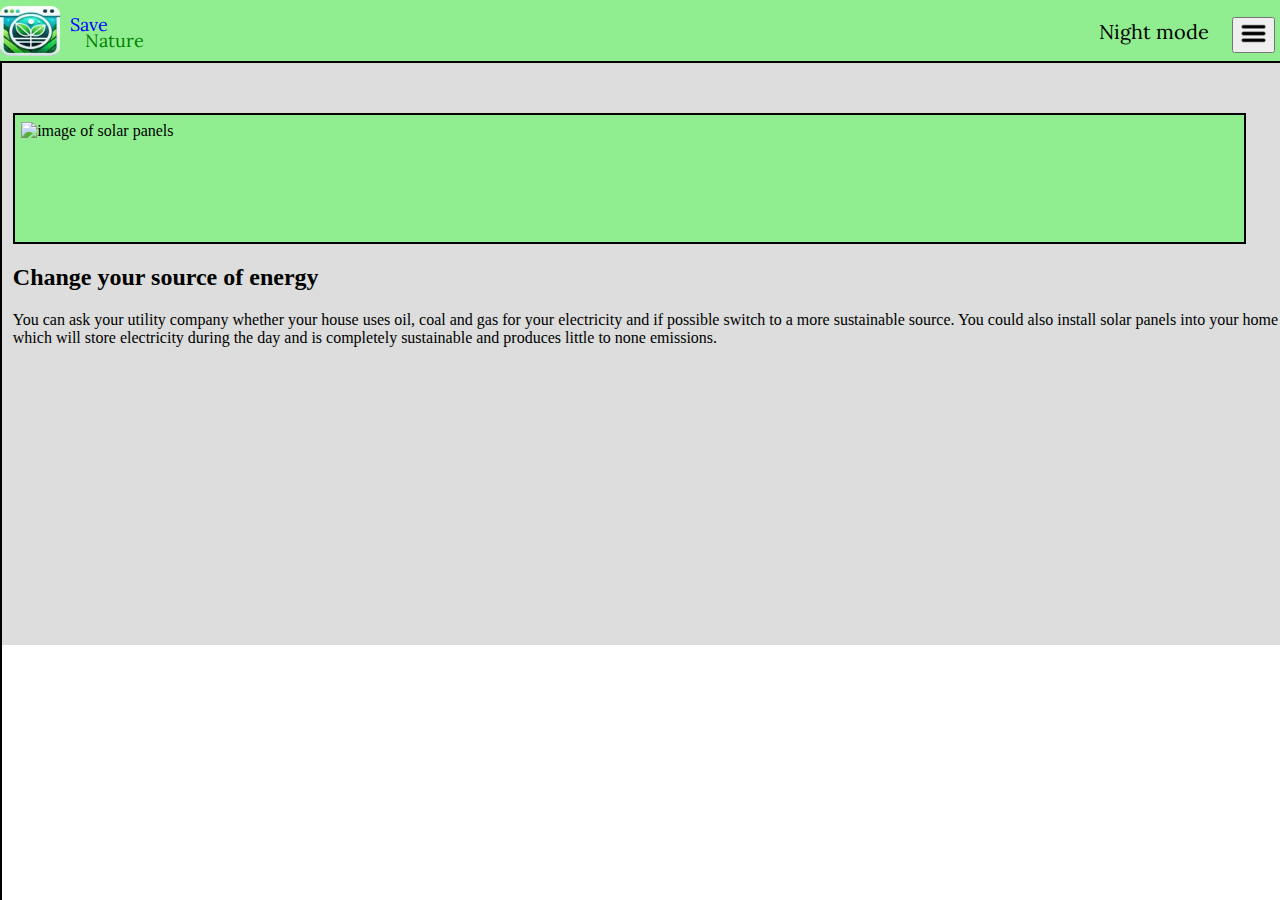
==== CA.html @ a7f6a6fd "Add files via upload" ====
<!DOCTYPE html>
<html lang="en">
<head>
  <link rel="preconnect" href="https://fonts.googleapis.com"> <!-- some fonts -->
  <link rel="preconnect" href="https://fonts.gstatic.com" crossorigin> <!-- some fonts -->
  <link href="https://fonts.googleapis.com/css2?family=Lora:ital,wght@0,400..700;1,400..700&display=swap" rel="stylesheet"> <!-- some fonts -->
  <link href="style.css" rel="stylesheet"><!-- conection of CSS -->
  <meta charset="UTF-8">
  <meta name="viewport" content="width=device-width, initial-scale=1.0"><!-- to make wep page responsive-->
  <title>Snature</title> <!-- Title-->
  <script src="script.js"></script><!-- connection of JS-->

</head>

<body>

  <div id="mainBar" class="mainBar"> 
    <img src="logo.webp" alt="logoPhoto" class="logo">
    <div class="save">Save</div>
    <div id="nature" class="nature">Nature</div>
    <button id="linesButton" onclick="openNav()"><img src="images/3LinesButton.png" class="lines"></button>
    <button id="nM" onclick="darkM()" class="nM">Night mode</button>
    

    
</div>


<div id="main" class="mainn"> <!-- adding main div in wich will be all content -->
  <div id="SED" class="SED"> 
      <div class="dImgS"><img src="images/solar2.jpg" alt="image  of solar panels" class="imgS"></div>
      <div class="DSLETXT"><h2 class="SEB">Climate Actions</h2>
      <span class="SLETXT">
          Climate change is becoming an increasingly dangerous issue as the days go on. The only way to fight this is to practice sustainabilty to prevent emissions. There are lots of ways to do this
        </span> 
      <br> <br> <br> <br>

      <p> Below are some practices you can do to help reduce your emissions.</p>




      </div>
         
      

      

  </div>

  <div id="CA1" class="CCA1">
    <h2>Change your source of energy</h2>
    <p>You can ask your utility company whether your house uses oil, coal and gas for your electricity and if possible switch to a more sustainable source.
     You could also install solar panels into your home which will store electricity during the day and is completely sustainable and produces little to none emissions.
    </p>
    <br> <br> <br> <br> <br>
    
  </div>

  
        <!-- This code was taken from W3schools-->
<div id="mySidenav" class="sidenav"><!-- adding side nav div -->
  <a href="javascript:void(0)" class="closebtn" onclick="closeNav()">&times;</a>
  <a href="indexx.html">Clean Energy</a>
  <a href="CA">Climate Actions</a>
  <a href="#">Egors 1</a>
  <a href="#">Egors 2</a>
  <a href="CU">Contact Us</a>
</div>
  <!-- W3school code ends here-->


</body>
</html>



<!-- references:
 
solar panel picture: https://pixabay.com/photos/solar-panels-solar-energy-8244680/-->
---- style.css ----
.mainBar{
  position: fixed; /* we making top nav bar fixed*/
    height: 72px; /* give him height size */
    border-bottom: 2px black solid; /* creating border */
    background-color: lightgreen; /* give him color of background*/
    width: 100%; /* give him width 100% */
    margin-bottom: 30px; /* giving him extra space on bottom outside the div */
    /*#019128*/
  
}
body{
  margin: 0; /* deleteing default margins*/
}
.mainBarN{
  position: fixed;/* we making top nav bar fixed*/
  height: 72px;/* give him height size */
  border-bottom: 2px black solid;/* creating border */
  background-color: #019128;/* give him color of background*/
  margin-bottom: 30px; /* giving him extra space on bottom outside the div */
}
.logo{
    width: 80px; /* giving him size width 80px*/
    height: 70px;/* giving him size height 70px*/

}
.save{
    font-family: "Lora", serif;/* giving him font style */
    font-size: x-large; /* adding font size */
    color: blue; /* adding font color*/
    margin-left: 120px; /* margin from left  */
    margin-top: -65px; /* margin from top */
}
.nature{
    font-family: "Lora", serif;/* giving him font style */
    font-size: x-large;/* adding font size */
    color: green;/* adding font color*/
    margin-left: 150px;/* margin from left  */
    margin-top: -12px;/* margin from top */
}
.natureN{
  font-family: "Lora", serif;/* giving him font style */
  font-size: x-large;/* adding font size */
  color: lightgreen;/* adding font color*/
  margin-left: 150px;/* margin from left  */
  margin-top: -12px;/* margin from top */
}
.lines{
    width: 40px;/* give him width size */
    height: 40px;/* give him height size */

}
#linesButton{
  display: block;/* make element displayed as block */
  margin-left: auto;/* moveing him to the right  */
  margin-right: 5px;/* moveing him back to left */
  margin-top: -3%;/* moveing him to the top */
}
/* The side navigation menu (from w3school) */
.sidenav {
    height: 90%; /* 100% Full-height */
    width: 0; /* 0 width - change this with JavaScript */
    position: fixed; /* Stay in place */
    z-index: 1; /* Stay on top */
    top: 0;
    left: 0;
    border-right: black solid 2px;
    margin-top: 73.5px;
    background-color: lightgreen; /* Black*/
    overflow-x: hidden; /* Disable horizontal scroll */
    padding-top: 60px; /* Place content 60px from the top */
    transition: 0.5s; /* 0.5 second transition effect to slide in the sidenav */
 }
 .sidenavN { /* all classes with N in the end added by me to create a Night Mode*/
  height: 90%; /* 100% Full-height */
  width: 0; /* 0 width - change this with JavaScript */
  position: fixed; /* Stay in place */
  z-index: 1; /* Stay on top */
  top: 0;
  left: 0;
  border-right: black solid 2px;
  margin-top: 73.5px;
  background-color: #019128; /* Black*/
  overflow-x: hidden; /* Disable horizontal scroll */
  padding-top: 60px; /* Place content 60px from the top */
  transition: 0.5s; /* 0.5 second transition effect to slide in the sidenav */
}
  
  /* The navigation menu links */
.sidenav a {
    padding: 8px 8px 8px 32px;
    text-decoration: none;
    font-size: 25px;
    color: black;
    display: block;
    transition: 0.3s;
  }
  
  /* When you mouse over the navigation links, change their color */
.sidenav a:hover {
    color: blue;
  }
  
  /* Position and style the close button (top right corner) */
.sidenav .closebtn {
    position: absolute;
    top: 0;
    right: 25px;
    font-size: 36px;
    margin-left: 50px;
  }
  /* end of w3school code */
.mainn {
    background-color: rgb(220, 221, 220); /* giving main div background color */
    transition: margin-left .5s; /* 5 second transition effect to slide in the sidenav */
    padding-left: 1%; /* inside extra space from the left */
    padding-top: 50px; /* inside extra space from the top */
    padding-bottom: 15%; /* inside extra space from the bottom */
  }
.nM{
    font-family: "Lora", serif;/* giving him font style */
    border: none; /* delete border */ 
    background-color: lightgreen; /* add background color */
    font-size: 25px; /* giving font size */
    color: black; /* add font color */
    display: block; /* displaying content as block  */
    margin-left: auto; /* moving to the right  */
    margin-right: 65px; /* moving back to the left */
    margin-top: -45px; /* moving to the top */
    transition: 0.3s; /* 0.3 second transition effect to slide in the sidenav */
  }
 .nMN{
    font-family: "Lora", serif;/* giving him font style */
    border: none;/* delete all borders */
    background-color:#019128 ;/* adding background color */
    font-size: 25px; /* making font size */
    color: black; /* making font color black */
    display: block; /* dispaying elemnts as a block */
    margin-left: auto; /* moving it to the right */
    margin-right: 65px; /* moivng it back to the right a litle bit */
    margin-top: -45px; /* moving it to the top */
    transition: 0.3s;/* 0.3 second transition effect to slide in the sidenav */
  }
.dark-mode{
    background-color: rgb(0,0,0,0.4); /* adding background color */ 
  }
.cE{
  width: 45%; /* making width of the element */
  background-color: lightgreen;/* making background color */
  border: black 2px solid; /* adding border  */
  padding: 0.5%; /* adding inside extra space */
  margin-top: -30.5%; /* moving element to the top */
}

.cEN{
  width: 45%; /* give him width size */
  background-color: #019128; /* give him color of background*/
  border: black 2px solid; /* creating border */
  padding: 0.5%; /* adding inside extra space */
  margin-top: -30.5%; /* moving element to the top */
}
.cET{
  margin-top: 20px; /* moving element to the bottom for 20px */
}
.cETM{
  font-weight: bold; /* making font bold */
  font-size: 17px; /* adding font size */
}
.imgCE{
  width: 100%; /* making width 100%*/
  height: 100%; /* making height 100% */
}
.cEImg{/**/
  margin-left: 47%; /* margin from left  */
  margin-top: 50px; /* margin from top */
  width: 50%; /* making width 50% */
  background-color: lightgreen; /* making background color */
  border: black 2px solid; /* create a border */
  padding: 0.5%; /* adding inside extra space */

}
.cEImgN{
  margin-left: 47%; /* margin from left  */
  margin-top: 50px; /* margin from top */
  width: 50%; /* making width 50% */
  background-color: #019128; /* making background color */
  border: black 2px solid; /* create a border */
  padding: 0.5%; /* adding inside extra space */

}
.fL{
  color: black;
  text-decoration: none
}
.imgSP{
  width: 100%;
  height: 100%;
  
}
.dImgSP{
 
  width: 50%;
  height: 430px;
  margin-left: 45%;
  margin-top: 20px;
  padding: 10px;

}
.dImgWE{
 
  width: 50%;
  height: 430px;
  margin-left: 45%;
  margin-top: 20px;
  padding: 10px;
  margin-bottom: 40px;

}
.dImgTID{
  width: 50%;
  height: 430px;
  margin-left: 45%;
  margin-top: 20px;
  padding: 10px;
  margin-bottom: 90px;

}
.SED{
  padding: 0.5%; /* adding inside extra space */
  padding-bottom: 120px;
  background-color: lightgreen; /* making background color */
  border: black 2px solid; /* create a border */
  margin-top: 5%;
  width: 96%;
  
}
.SEDL{
  padding: 0.5%; /* adding inside extra space */
  padding-bottom: 120px;
  background-color: lightgreen; /* making background color */
  border: black 2px solid; /* create a border */
  margin-top: 2%;
  width: 96%;
  
}
.SEDN{
  padding: 0.5%; /* adding inside extra space */
  padding-bottom: 120px;
  background-color: #019128; /* making background color */
  border: black 2px solid; /* create a border */
  margin-top: 5%;
  width: 96%;
  
}
.SEDNL{
  padding: 0.5%; /* adding inside extra space */
  padding-bottom: 120px;
  background-color: #019128; /* making background color */
  border: black 2px solid; /* create a border */
  margin-top: 2%;
  width: 96%;
  
}
.SLETXT{
  font-size: 17px;
  display: block;
  width: 100%;
}
.SEB{
  font-size: 22px;
}
.DSLETXT{
  width: 40%;
  margin-top: -30%;
  margin-left: 1%;
}

@media screen and (max-height: 375px) { /* make some different style for phone */
  .sidenav {padding-top: 15px;}
  .sidenav a {font-size: 18px;}
  .sidenav {margin-top: 4.9%;}
  .sidenavN {margin-top: 4.9%;}
  .save {
    margin-left: 70px;
    font-size: medium;
  }
  .nature {
    font-size: medium;
    margin-top: -7px;
    margin-left: 85px;
  }
  .natureN {
    font-size: medium;
    margin-top: -7px;
  }
  #linesButton{
    margin-top: -35px;
  }
  .sidenav{
    margin-right: 10px;
  }
}
@media only screen and (-webkit-min-device-pixel-ratio: 3) {
  /* CSS */
}
@media (max-width: 950px) { /* make some different style for phone */
.logo{
  width: 60px;
  height: 50px;
}
.mainBar{
  padding-top: 6px;
  height: 55px;
}
.nM{
  margin-top: -35px;
  font-size: 20px;
}
.save{
  margin-left: 70px;
  margin-top: -47px;
  font-size: medium;
}
.nature{
  margin-left: 85px;
  font-size: medium;
  margin-top: -7px;
}
.lines{
  width: 27px;
  height: 27px;
}
.sidenav{
  margin-top: 62.6px;
}
.cETM{
  font-size: small;
}
.cETL{
  font-size: small;
}
.cET{
  font-size: small;
}
#linesButton{
  margin-top: -25px;
  
}
.sidenav{
  margin-right: 10px;
}
.cE{
  margin-top: 10px;
  width: 98%;
}
.cEImg{
  width: 98%;
  margin-left: 0;
}
.sidenav a {
  padding: 8px 8px 8px 32px;
  text-decoration: none;
  font-size: 18px;
  color: black;
  display: block;
  transition: 0.3s;
}
.imgSP{
  width: 100%;
  height: 100%;
}
.SLETXT{
  font-size: medium;
  display: block;
  width: 100%;
}
.DSLETXT{
  width: 90%;
  margin-top: 0%;
  margin-left: 10px;
}
.dImgSP{
  margin-left: 0;
  width: 90%;
  height: 400px;
  margin-top: 5px;
  padding: 10px;

}
.dImgWE{
  margin-left: 0;
  width: 90%;
  height: 400px;
  margin-top: 10px;
  padding: 10px;

}
.dImgTID{
  margin-left: 0;
  width: 90%;
  height: 400px;
  margin-top: 10px;
  padding: 10px;

}
}
@media (min-width: 950px ) and (max-width: 1290px) { /* make some different style for tablet */
.logo{
  width: 60px;
  height: 50px;
}
.mainBar{
  padding-top: 6px;
  height: 55px;
}
.nM{
  margin-top: -35px;
  font-size: 20px;
}
.save{
  margin-left: 70px;
  margin-top: -47px;
  font-size: large;
}
.nature{
  margin-left: 85px;
  font-size: large;
  margin-top: -7px;
}
.lines{
  width: 27px;
  height: 27px;
}
.sidenav{
  margin-top: 62.6px;
}
.cETM{
  font-size: medium;
}
.cETL{
  font-size: medium;
}
.cET{
  font-size: medium;
}
#linesButton{
  margin-top: -35px;
  
}
.sidenav{
  margin-right: 10px;
}
.cE{
margin-top: -30.5%;
}
.imgSP{
  width: 100%;
  height: 100%;
}
.SLETXT{
  font-size: medium;
  display: block;
  width: 100%;
}
.DSLETXT{
  width: 40%;
  margin-top: -30%;
  margin-left: 1%;
}
.dImgSP{
 
  width: 50%;
  height: 430px;
  margin-left: 45%;
  margin-top: 20px;
  padding: 10px;

}
}
@media (min-width: 1000px ) and (max-width: 1120px) {  /* make some different style for tablet */
  .logo{
    width: 60px;
    height: 50px;
  }
  .mainBar{
    padding-top: 6px;
    height: 55px;
  }
  .nM{
    margin-top: -35px;
    font-size: 20px;
  }
  .save{
    margin-left: 70px;
    margin-top: -47px;
    font-size: large;
  }
  .nature{
    margin-left: 85px;
    font-size: large;
    margin-top: -7px;
  }
  .lines{
    width: 27px;
    height: 27px;
  }
  .sidenav{
    margin-top: 62.6px;
  }
  .cETM{
    font-size: medium;
  }
  .cETL{
    font-size: medium;
  }
  .cET{
    font-size: medium;
  }
  #linesButton{
    margin-top: -35px;
    
  }
  .sidenav{
    margin-right: 10px;
  }
  .cE{
  margin-top: -30.5%;
  }
  .imgSP{
    width: 100%;
    height: 100%;
  }
  .SLETXT{
    font-size: medium;
    display: block;
    width: 100%;
  }
  .dImgSP{
 
    width: 50%;
    height: 430px;
    margin-left: 45%;
    margin-top: 20px;
    padding: 10px;
  
  }
  .DSLETXT{
    width: 40%;
    margin-top: -42%;
    margin-left: 1%;
  }
  }
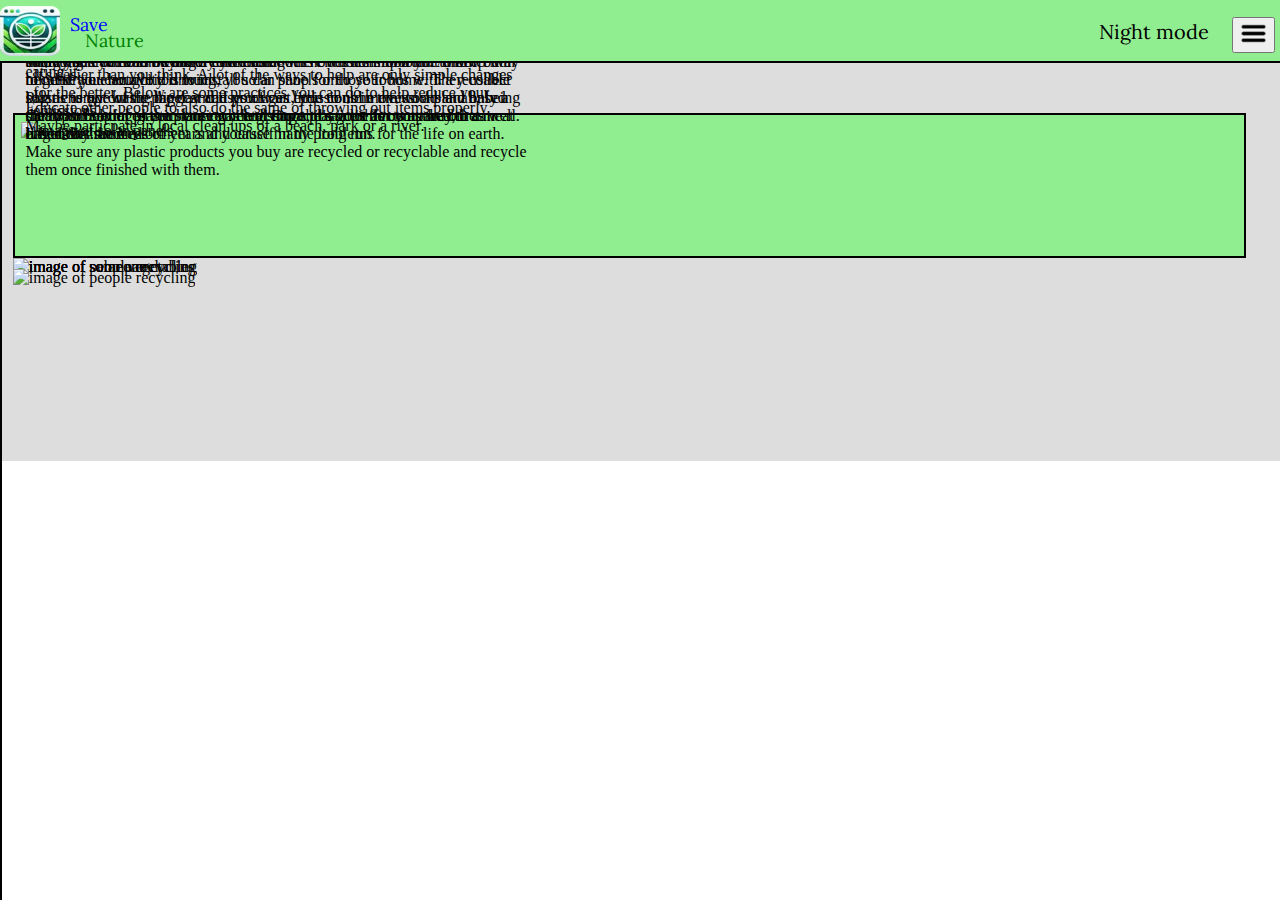
==== commit b33376eb: "Add files via upload" ====
--- a/CA.html
+++ b/CA.html
@@ -19,24 +19,23 @@
     <div class="save">Save</div>
     <div id="nature" class="nature">Nature</div>
     <button id="linesButton" onclick="openNav()"><img src="images/3LinesButton.png" class="lines"></button>
-    <button id="nM" onclick="darkM()" class="nM">Night mode</button>
+    <button id="nM" onclick="darkM3()" class="nM">Night mode</button>
     
 
     
 </div>
 
 
-<div id="main" class="mainn"> <!-- adding main div in wich will be all content -->
+<div id="main" class="mainn"> 
   <div id="SED" class="SED"> 
-      <div class="dImgS"><img src="images/solar2.jpg" alt="image  of solar panels" class="imgS"></div>
+      <div class="dImgS"><img src="images/Climate1.jpg" alt="image  of solar panels" class="imgS"></div>
       <div class="DSLETXT"><h2 class="SEB">Climate Actions</h2>
       <span class="SLETXT">
-          Climate change is becoming an increasingly dangerous issue as the days go on. The only way to fight this is to practice sustainabilty to prevent emissions. There are lots of ways to do this
+          Climate change is becoming an increasingly dangerous issue as the days go on. The only way to fight this is to practice sustainabilty to prevent emissions. There are lots of ways to do this such as using renewable energy sources like solar panels, taking public transport or cycling and recycling and reusing old items.
         </span> 
       <br> <br> <br> <br>
-
-      <p> Below are some practices you can do to help reduce your emissions.</p>
-
+    <h2> How can I help?</h2>
+      <p> It's easier than you think. A lot of the ways to help are only simple changes for the better. Below are some practices you can do to help reduce your emissions.</p>
 
 
 
@@ -49,13 +48,83 @@
   </div>
 
   <div id="CA1" class="CCA1">
-    <h2>Change your source of energy</h2>
-    <p>You can ask your utility company whether your house uses oil, coal and gas for your electricity and if possible switch to a more sustainable source.
-     You could also install solar panels into your home which will store electricity during the day and is completely sustainable and produces little to none emissions.
-    </p>
+    <div class="dImgSS"><img src="images/solar2.jpg" alt="image of solar panel" class="imgSS"></div>
+    <div class="DSLETXT">
+    <h2>1. Change your source of energy</h2>
+    <span class="SLETXT">You can ask your utility company whether your house uses oil, coal and gas for your electricity. Coal and gas produces the most emissions. Coal being the worst, followed by oil and then gas which is the best. Natural gas emits 50 - 60% less carbon dioxide compared to coal.
+     <br>
+      If possible, you can ask if you could switch to gas if you are on a different energy source to immediately start using less emissions in total. Another way to generate electricity is to install solar panels onto your home. They collect solar energy during the day and produces little to none emissions at all, being the most helpful to the planet while giving the same effects as the other electricity sources.
+     </span>
     <br> <br> <br> <br> <br>
     
+
+    </div>
   </div>
+
+  <div id="CA2" class="CCA2">
+    <div class="dImgSS"><img src="images/cycling.jpg" alt="image of someone cycling" class="imgSS"></div>
+    <div class="DSLETXT">
+    <h2>2. Walk, cycle or take public transport</h2>
+    <span class="SLETXT"> If you need to go to work or even to just go out, maybe take a bus to where you need to be or even cycle and walk if it's not too far. When you use public transport, walk or cycle, you are saving the burning diesel or petrol greenhouse gas emissions by not driving on the already clogged streets. If you cycle or walk to wherever you need to be, you produce no emissions at all. Of course sometimes you can't walk or cycle somewhere but it's important to keep it in mind if you can avoid driving.
+     <br> <br>
+    On top of saving green house gas emissions, it's good for your health as well. It benefits the enviorment and yourself in the long run.
+
+     </span>
+    <br> <br> <br> <br> <br>
+    
+
+    </div>
+  </div>
+
+  <div id="CA3" class="CCA3">
+    <div class="dImgSS"><img src="images/plant.jpg" alt="image of some vegetables" class="imgSS"></div>
+    <div class="DSLETXT">
+    <h2>3. Eat more vegetables and throw out less food </h2>
+    <span class="SLETXT">Eating more fruits, vegetables, whole grains, legumes, seeds, nuts, and less meat and dairy can lower your environmental impact by a large amount. Producing plant based foods reduces green house gas emissions and energy usage.
+     <br> <br>
+     What you can do is be more concious about how much food you throw out because you bought too much, you can shop for those foods with a reusable bag as to not waste paper and if you want, you could move to a plant based diet which reduces your enviormental impact by a lot as compared to a meat based diet.
+     </span>
+    <br> <br> <br> <br> <br>
+    
+
+    </div>
+  </div>
+
+
+  <div id="CA4" class="CCA4">
+    <div class="dImgSS"><img src="images/recycle.jpeg" alt="image of people recycling" class="imgSS"></div>
+    <div class="DSLETXT">
+    <h2>4. Reusing and recycling </h2>
+    <span class="SLETXT"> Electronics, plastics and clothes we use cause carbon emissions everytime they are produced, in fact every step of the production process causes emissions. To protect the climate and reduce your emissions, buy less things, shop in thrift stores for second hand clothes and shop second hand for electronics or in general anything you can and repair anything you can repair instead of throwing it out and buying a new item.
+     <br> <br>
+     Plastic is one of the biggest causes of gas emissions in the world and only a small amount of plastics are recycled. Once plastic is thrown away, it can linger for hundreds of years and cause many problems for the life on earth. Make sure any plastic products you buy are recycled or recyclable and recycle them once finished with them.
+     </span>
+    <br> <br> <br> <br> <br>
+    
+
+    </div>
+  </div>
+
+
+    <div id="CA5" class="CCA5">
+      <div class="dImgSS"><img src="images/cleaning.jpg" alt="image of people recycling" class="imgSS"></div>
+      <div class="DSLETXT">
+      <h2>5. Cleaning up the enviornment </h2>
+      <span class="SLETXT"> Humans, plants and animals all suffer from contaminated land and water caused by thrown out trash. Use what you need and throw out whatever you used properly. Items thrown out on the streets for example can cause damage to animals around and make the area there look messy. Trash thrown into water can sometimes kill fish depending on the item and some might end up eating it.
+       <br> <br>
+       Educate other people to also do the same of throwing out items properly. Maybe particpate in local clean ups of a beach, park or a river. 
+       </span>
+      <br> <br> <br> <br> <br>
+      
+  
+      </div>
+   
+    </div>
+
+
+
+
+
 
   
         <!-- This code was taken from W3schools-->
@@ -65,7 +134,7 @@
   <a href="CA">Climate Actions</a>
   <a href="#">Egors 1</a>
   <a href="#">Egors 2</a>
-  <a href="CU">Contact Us</a>
+  <a href="CU.html">Contact Us</a>
 </div>
   <!-- W3school code ends here-->
 
@@ -77,4 +146,7 @@
 
 <!-- references:
  
-solar panel picture: https://pixabay.com/photos/solar-panels-solar-energy-8244680/-->+solar panel picture: https://pixabay.com/photos/solar-panels-solar-energy-8244680/
+Climate change picture: https://www.freepik.com/free-vector/climate-change-concept-illustration_27828930.htm#fromView=keyword&page=1&position=1&uuid=b7a42ba9-d566-4ecb-bb8e-04da9cb888c7
+Cycling picture: https://www.freepik.com/premium-vector/person-walking-biking-work-instead-driving-saving-gas-reducing-carbon-emissions_183932672.htm
+-->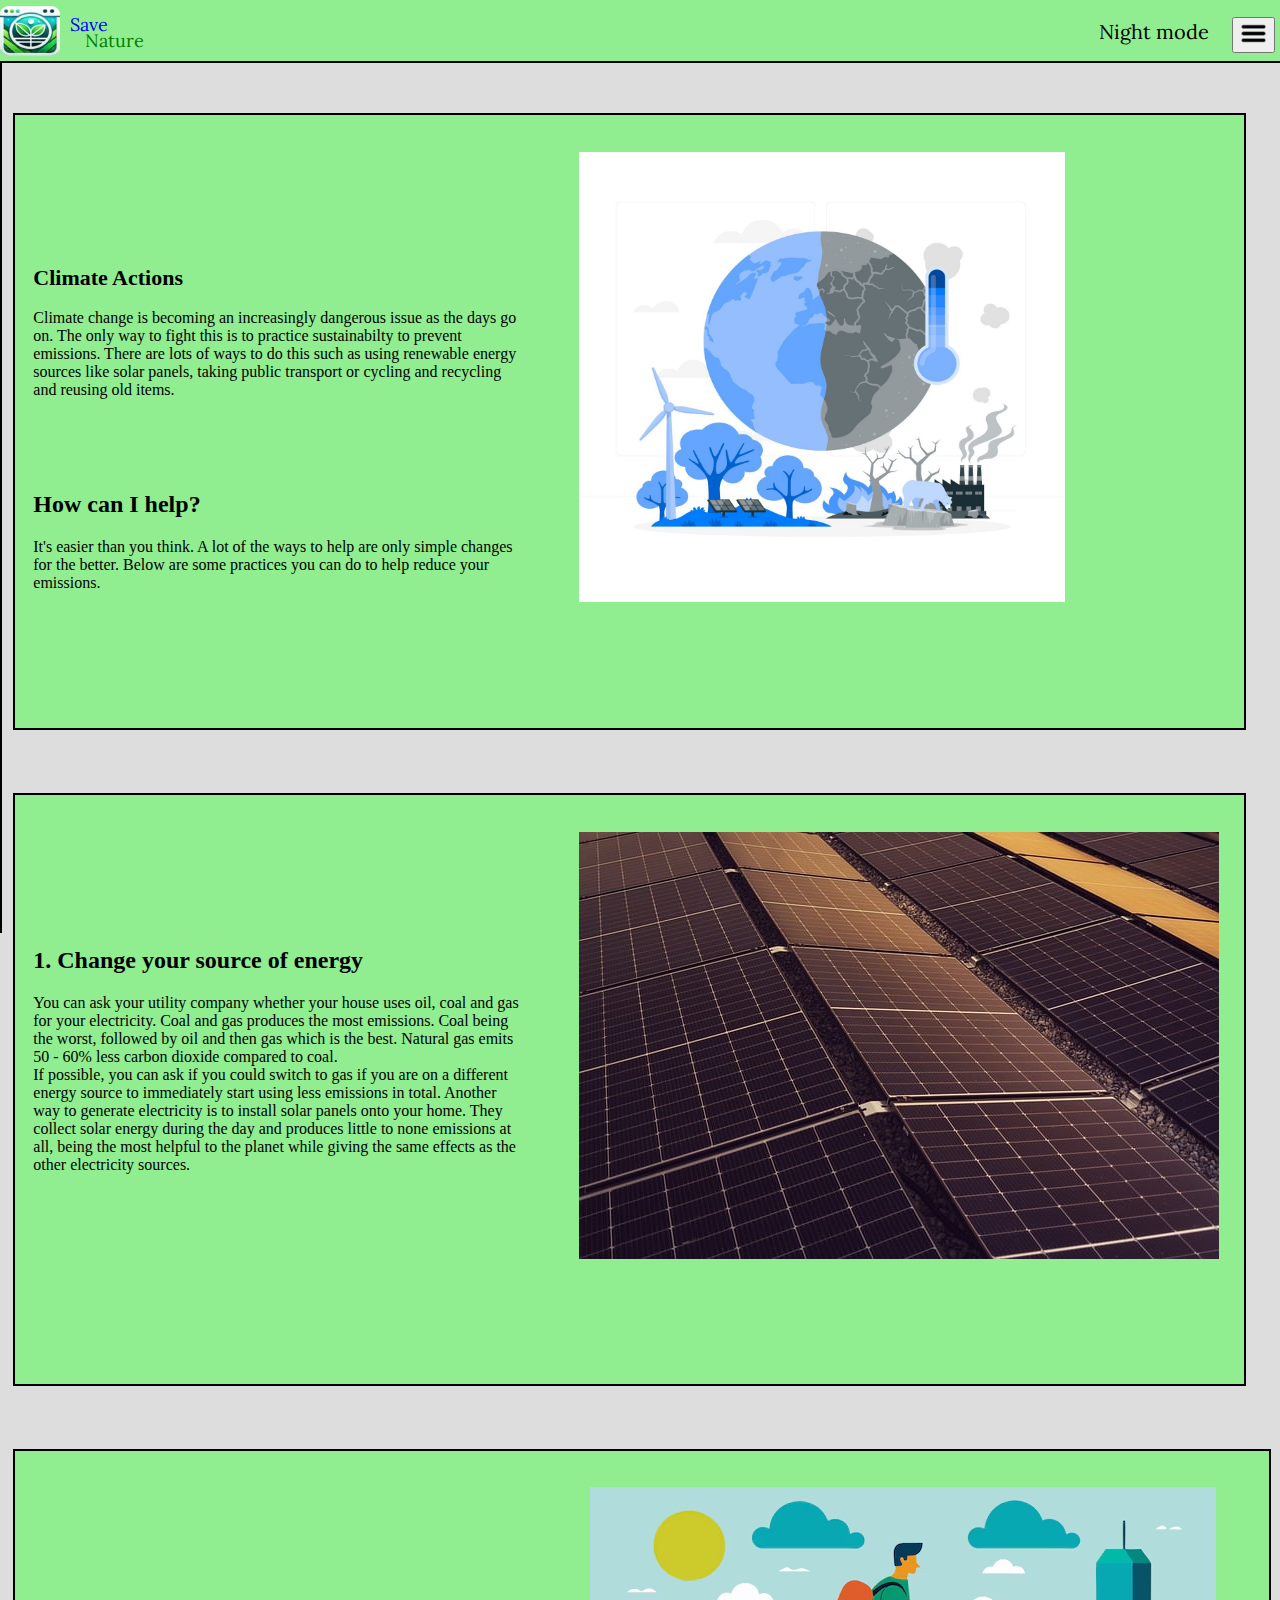
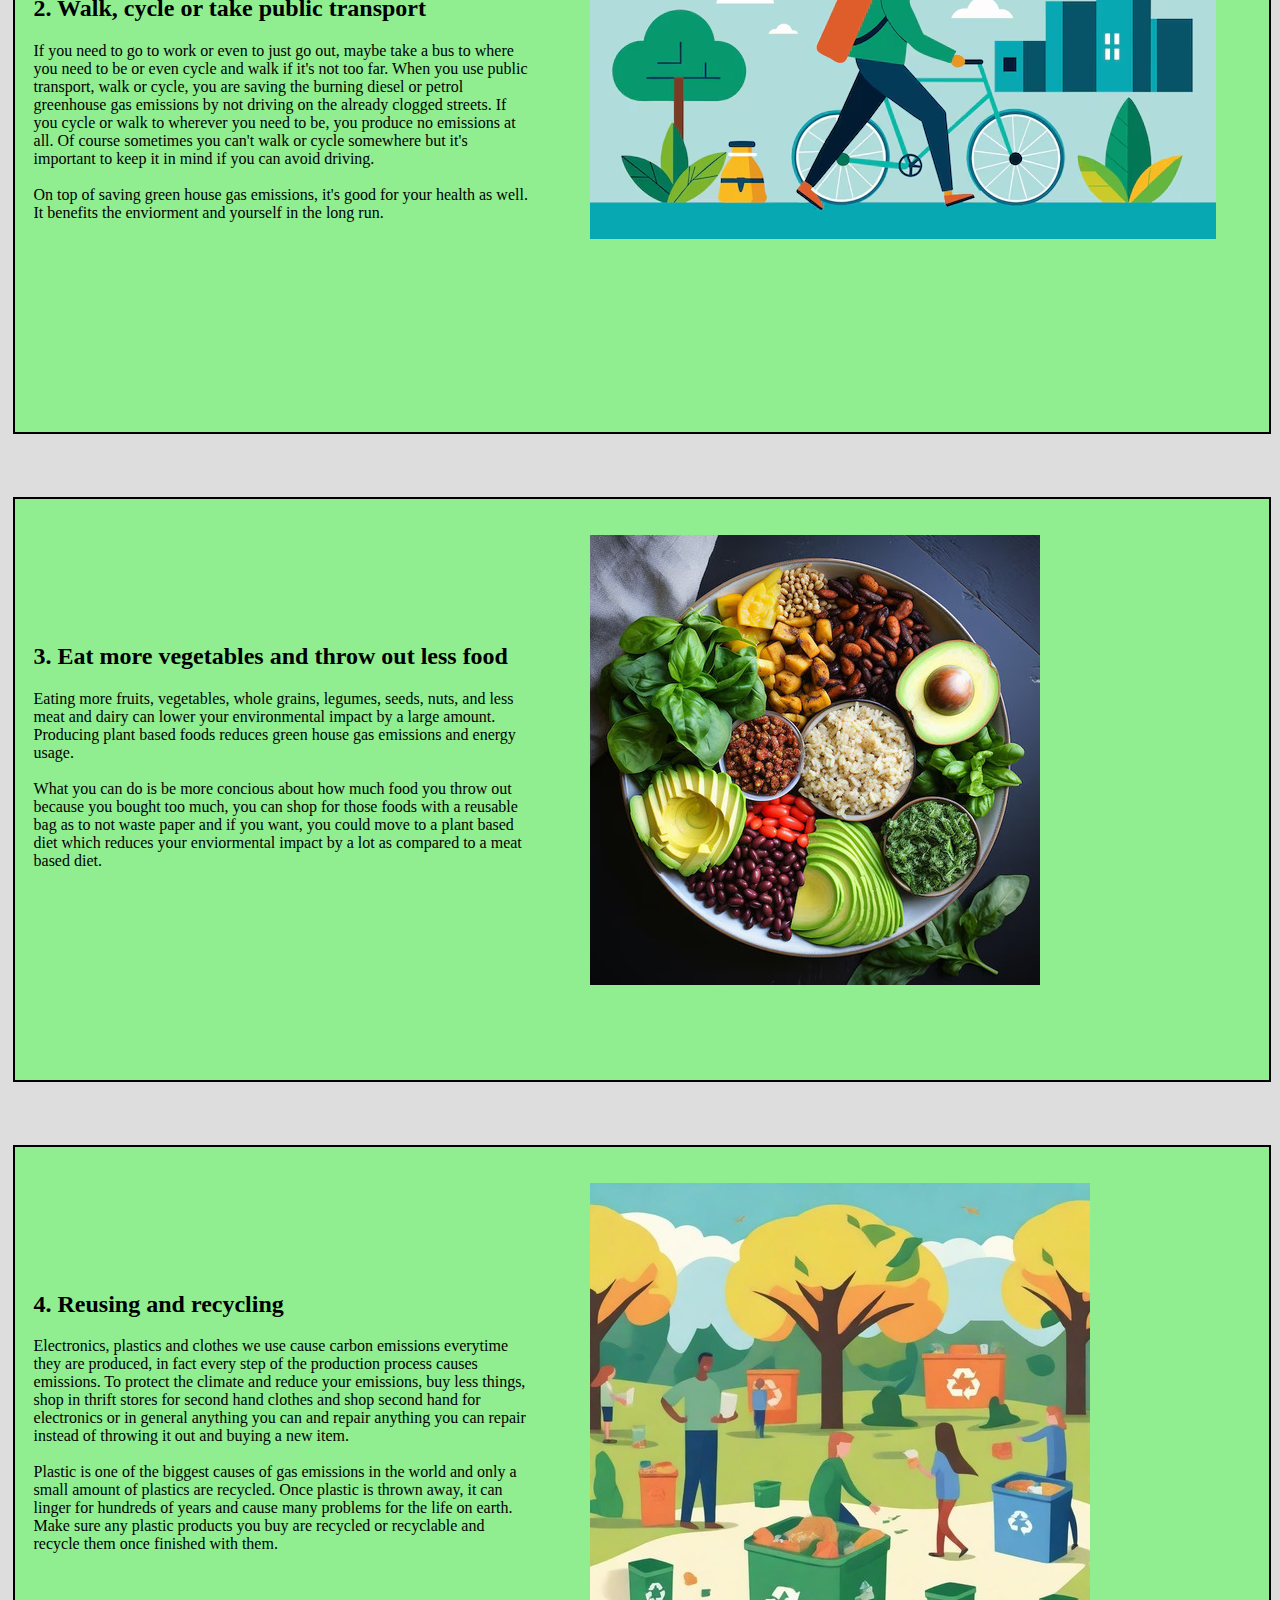
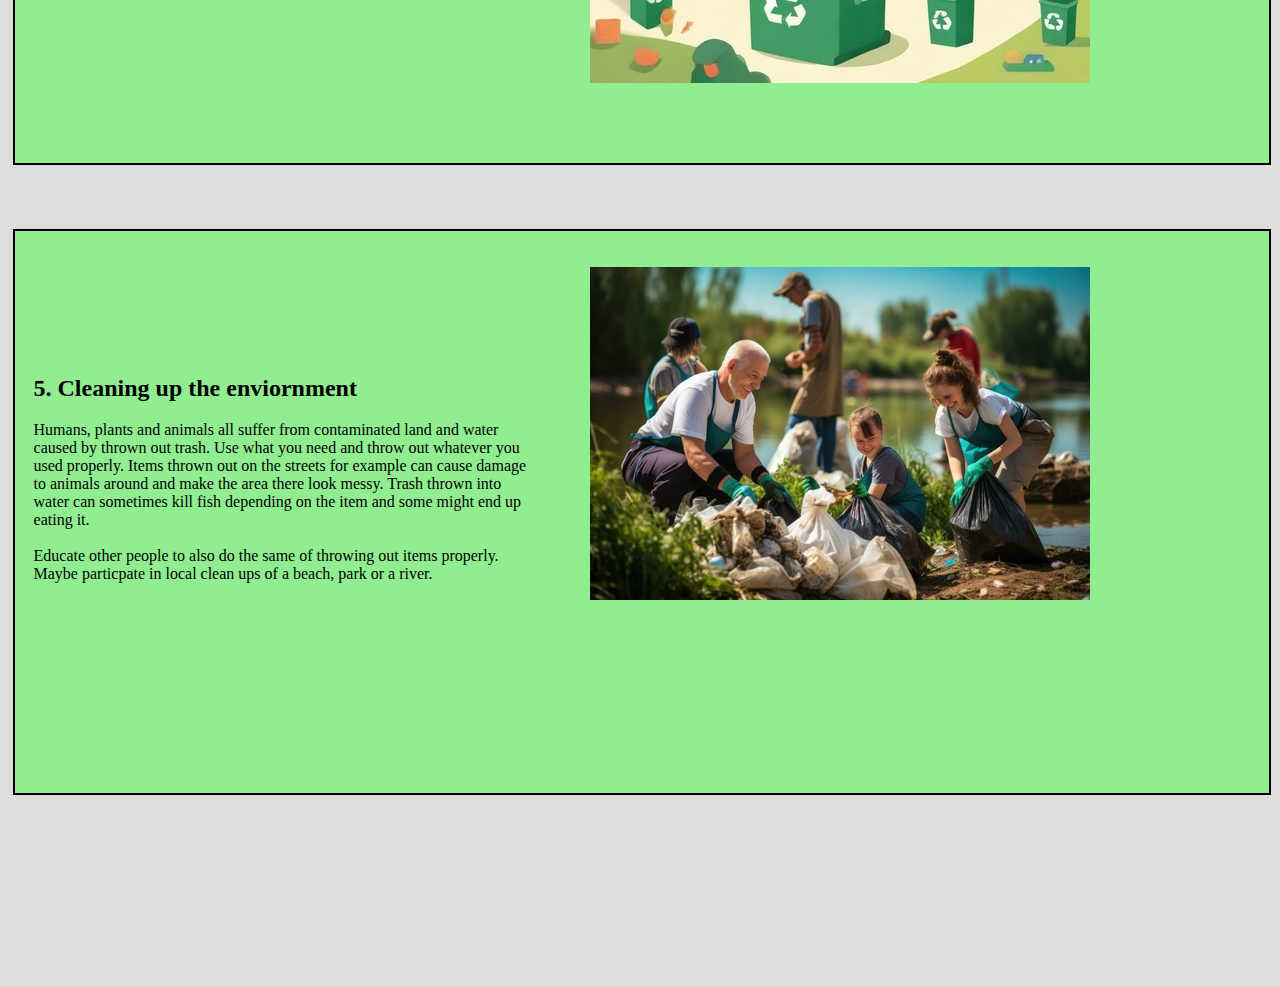
==== commit 67919f68: "Add files via upload" ====
--- a/CA.html
+++ b/CA.html
@@ -130,10 +130,10 @@
         <!-- This code was taken from W3schools-->
 <div id="mySidenav" class="sidenav"><!-- adding side nav div -->
   <a href="javascript:void(0)" class="closebtn" onclick="closeNav()">&times;</a>
+  <a href="index.html">Main</a>
   <a href="indexx.html">Clean Energy</a>
-  <a href="CA">Climate Actions</a>
-  <a href="#">Egors 1</a>
-  <a href="#">Egors 2</a>
+  <a href="LUW">Life Under Water</a>
+  <a href="LUW2">Services</a>
   <a href="CU.html">Contact Us</a>
 </div>
   <!-- W3school code ends here-->
--- a/style.css
+++ b/style.css
@@ -169,11 +169,35 @@
   width: 100%; /* making width 100%*/
   height: 100%; /* making height 100% */
 }
+.imgNE{
+  width: 100%; /* making width 100%*/
+  height: 100%; /* making height 100% */
+}
 .cEImg{/**/
   margin-left: 47%; /* margin from left  */
   margin-top: 50px; /* margin from top */
   width: 50%; /* making width 50% */
   background-color: lightgreen; /* making background color */
+  border: black 2px solid; /* create a border */
+  padding: 0.5%; /* adding inside extra space */
+
+}
+.nEImg{/**/
+  margin-left: 48%; /* margin from left  */
+  margin-top: 8%; /* margin from top */
+  height: 30%;
+  width: 50%; /* making width 50% */
+  background-color: lightgreen; /* making background color */
+  border: black 2px solid; /* create a border */
+  padding: 0.5%; /* adding inside extra space */
+
+}
+.nEImgN{/**/
+  margin-left: 47%; /* margin from left  */
+  margin-top: 8%; /* margin from top */
+  height: 30%;
+  width: 50%; /* making width 50% */
+  background-color: #019128; /* making background color */
   border: black 2px solid; /* create a border */
   padding: 0.5%; /* adding inside extra space */
 
@@ -356,6 +380,10 @@
   width: 98%;
   margin-left: 0;
 }
+.nEImg{
+  width: 98%;
+  margin-left: 0;
+}
 .sidenav a {
   padding: 8px 8px 8px 32px;
   text-decoration: none;
@@ -548,4 +576,199 @@
     margin-top: -42%;
     margin-left: 1%;
   }
-  }+  }
+/* End of Roman's CSS*/
+  /* Start of Scott's CSS*/
+  .dImgS{
+    width: 40%;
+    height: 450px;
+    margin-left: 45%;
+    margin-top: 20px;
+    padding: 10px;
+
+
+
+  }
+  .dImgSS{
+    width: 40%;
+    height: 450px;
+    margin-left: 45%;
+    margin-top: 20px;
+    padding: 10px;
+
+
+
+  }
+  .imgS{
+    width: 100%;
+    height: 100%;
+  }
+
+  .CA1{
+    padding: 0.5%;
+    padding-bottom: 120px;
+    background-color: lightgreen; 
+    border: black 2px solid; 
+    margin-top: 5%;
+    width: 96%;
+  }
+
+  .CCA1{
+    padding: 0.5%; 
+    padding-bottom: 120px;
+    background-color: lightgreen; 
+    border: black 2px solid; 
+    margin-top: 5%;
+    width: 96%;
+  }
+  .CCA1N{
+    padding: 0.5%; 
+    padding-bottom: 120px;
+    background-color: #019128; 
+    border: black 2px solid; 
+    margin-top: 5%;
+    width: 96%;
+  }
+  .CCA2{
+    padding: 0.5%; 
+    padding-bottom: 120px;
+    background-color: lightgreen; 
+    border: black 2px solid; 
+    margin-top: 5%;
+    width: 96%;
+  }
+  .CCA2N{
+    padding: 0.5%; 
+    padding-bottom: 120px;
+    background-color: #019128; 
+    border: black 2px solid; 
+    margin-top: 5%;
+    width: 96%;
+  }
+  .CCA3{
+    padding: 0.5%; 
+    padding-bottom: 120px;
+    background-color: lightgreen; 
+    border: black 2px solid; 
+    margin-top: 5%;
+    width: 96%;
+  }
+  .CCA3N{
+    padding: 0.5%; 
+    padding-bottom: 120px;
+    background-color: #019128; 
+    border: black 2px solid; 
+    margin-top: 5%;
+    width: 96%;
+  }
+  .CCA4{
+    padding: 0.5%; 
+    padding-bottom: 120px;
+    background-color: lightgreen; 
+    border: black 2px solid; 
+    margin-top: 5%;
+    width: 96%;
+  }
+  .CCA4N{
+    padding: 0.5%; 
+    padding-bottom: 120px;
+    background-color: #019128; 
+    border: black 2px solid; 
+    margin-top: 5%;
+    width: 96%;
+  }
+  .CCA5{
+    padding: 0.5%; 
+    padding-bottom: 120px;
+    background-color: lightgreen; 
+    border: black 2px solid; 
+    margin-top: 5%;
+    width: 96%;
+  }
+  .CCA5N{
+    padding: 0.5%; 
+    padding-bottom: 120px;
+    background-color: #019128; 
+    border: black 2px solid; 
+    margin-top: 5%;
+    width: 96%;
+  }
+
+  .location{  /* to change the position of the google maps */
+    position: relative;
+  }
+
+  .locationn{   /* to change the position of the google maps*/
+    position: absolute;
+    left: 600px;
+    top: -580px;
+  }
+
+  @media (max-width: 950px) { /* code to make it responsive on phone*/
+
+  .CA1{
+    width: 60%;
+    margin-left: 0;
+  }
+
+  .CCA2{
+    width: 98%;
+    margin-left: 0;
+  }
+  .CCA3{
+    width: 98%;
+    margin-left: 0;
+  }
+
+  .CCA4{
+    width: 98%;
+    margin-left: 0;
+  }
+
+  .CCA5{
+    width: 98%;
+    margin-left: 0;
+  }
+  .dImgSS{
+    width: 40%;
+    width: 10%;
+    height: 450px;
+    margin-left: 45%;
+    margin-top: 20px;
+    padding: 10px;
+  }
+
+
+}
+
+@media (min-width: 950px ) and (max-width: 1290px) { /* code to make it responsive on tablets*/
+  .CA1{
+    width: 98%;
+    margin-left: 0;
+  }
+
+  .CCA2{
+    width: 98%;
+    margin-left: 0;
+  }
+  .CCA3{
+    width: 98%;
+    margin-left: 0;
+  }
+
+  .CCA4{
+    width: 98%;
+    margin-left: 0;
+  }
+
+  .CCA5{
+    width: 98%;
+    margin-left: 0;
+  }
+  .dImgSS{
+    width: 40%;
+    height: 450px;
+    margin-left: 45%;
+    margin-top: 20px;
+    padding: 10px;
+  }
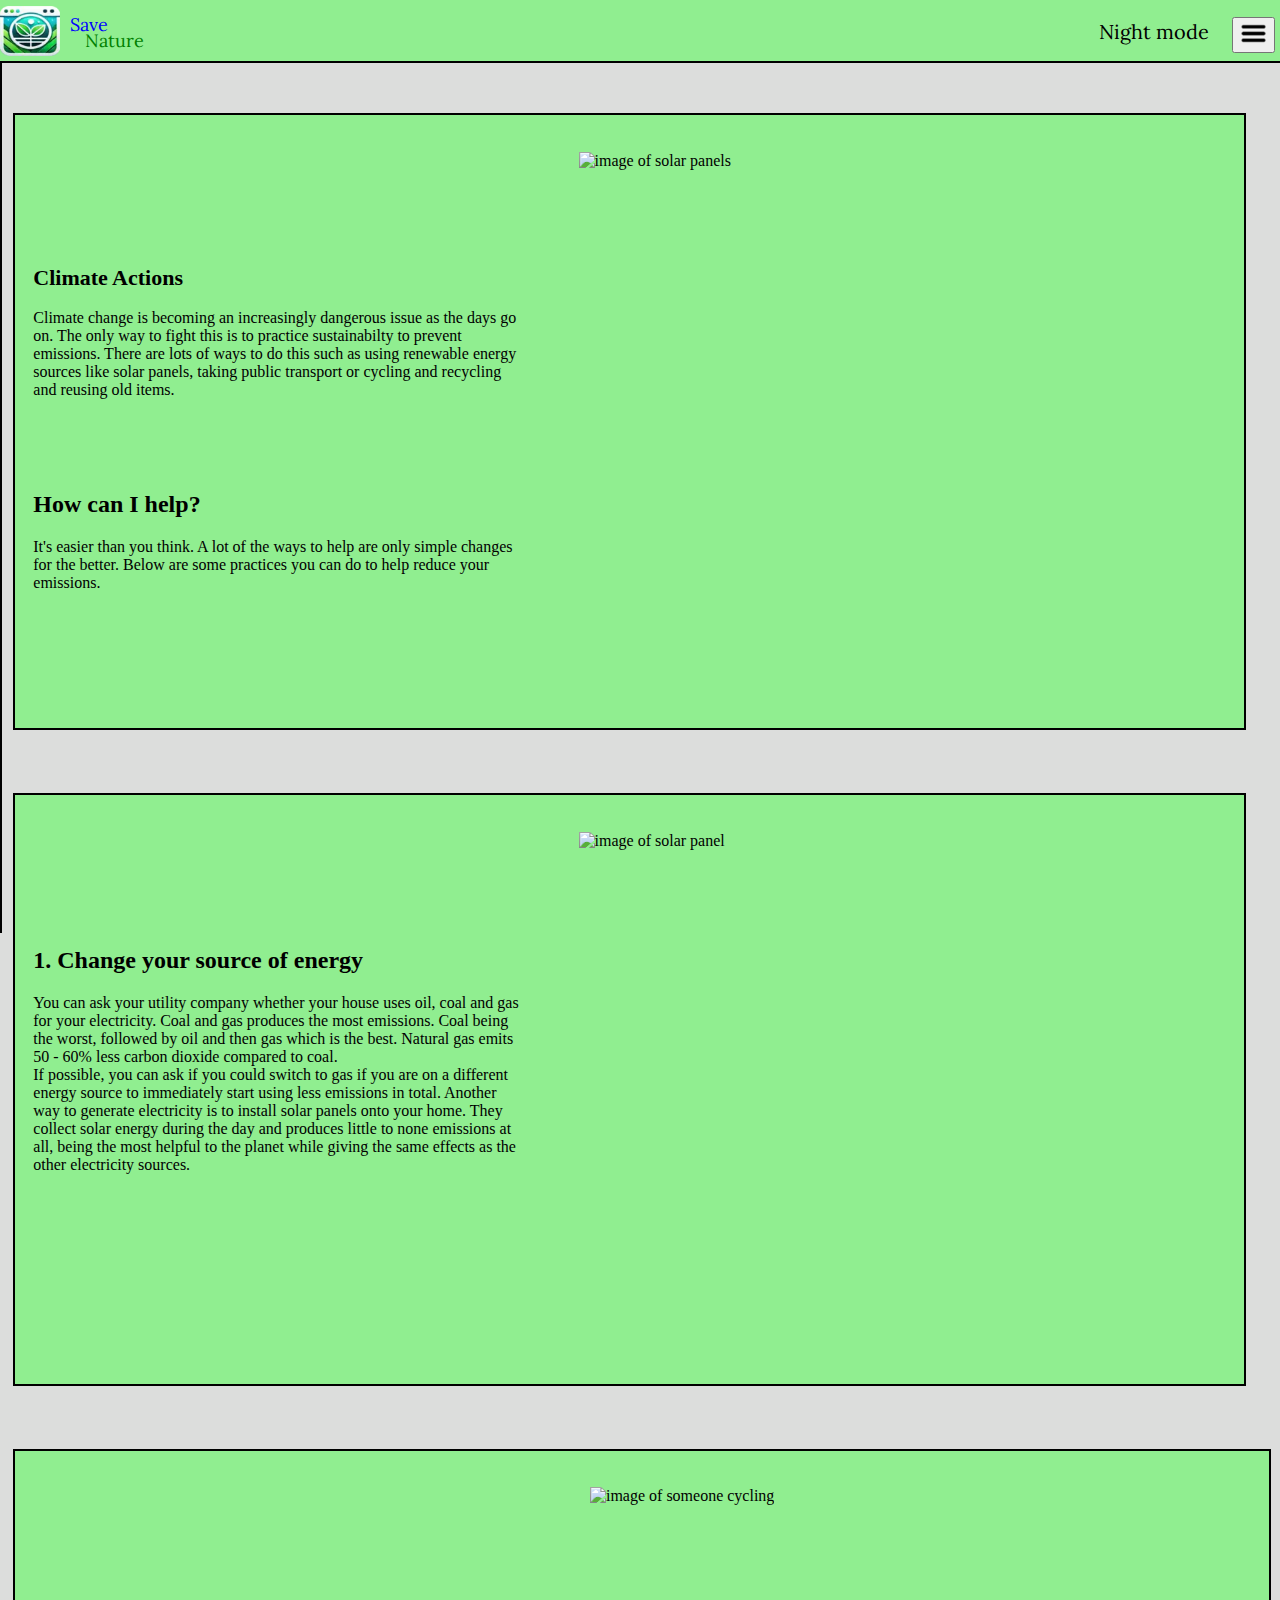
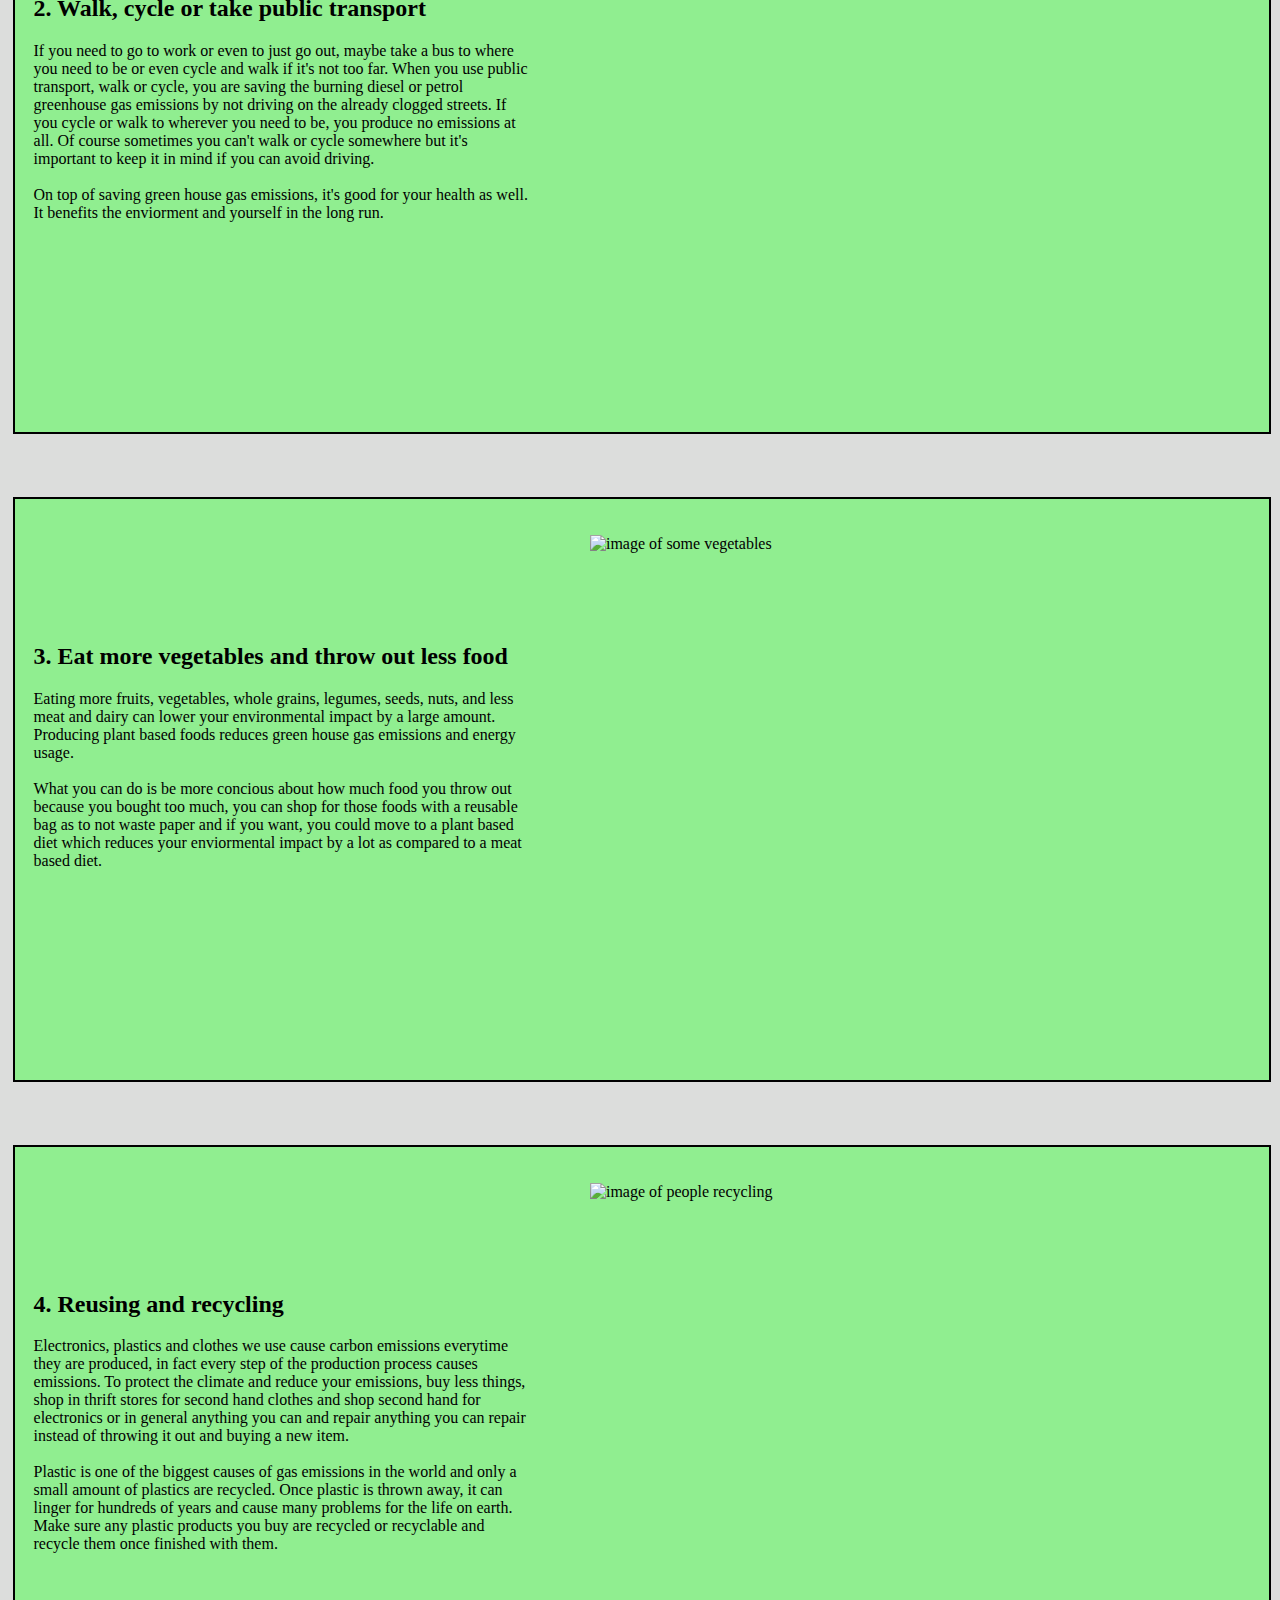
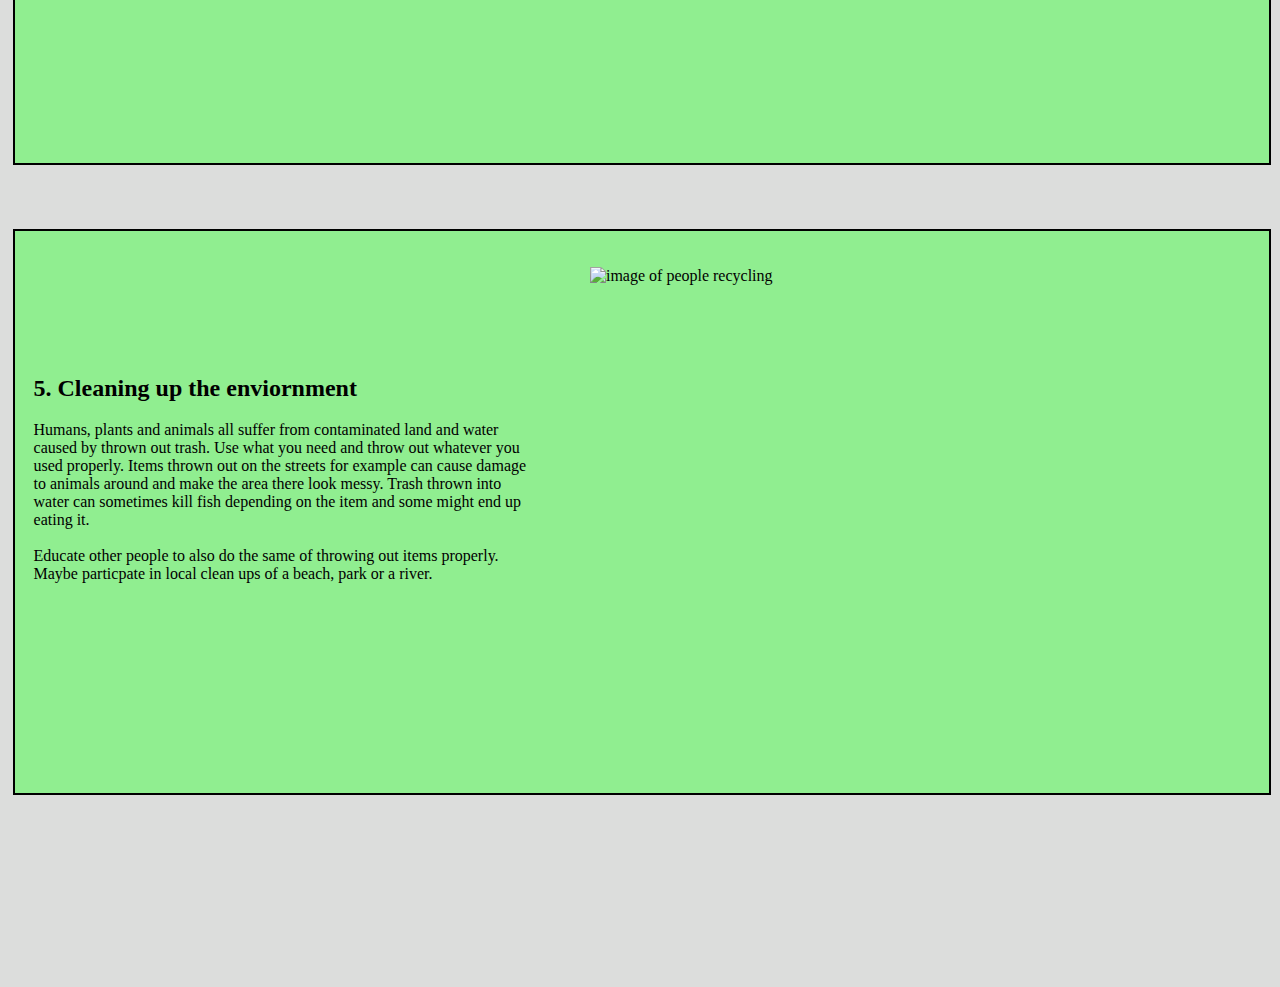
==== commit f6a60ef7: "Add files via upload" ====
--- a/CA.html
+++ b/CA.html
@@ -28,7 +28,7 @@
 
 <div id="main" class="mainn"> 
   <div id="SED" class="SED"> 
-      <div class="dImgS"><img src="images/Climate1.jpg" alt="image  of solar panels" class="imgS"></div>
+      <div class="dImgS"><img src="images/Climate1.webp" alt="image  of solar panels" class="imgS"></div>
       <div class="DSLETXT"><h2 class="SEB">Climate Actions</h2>
       <span class="SLETXT">
           Climate change is becoming an increasingly dangerous issue as the days go on. The only way to fight this is to practice sustainabilty to prevent emissions. There are lots of ways to do this such as using renewable energy sources like solar panels, taking public transport or cycling and recycling and reusing old items.
@@ -48,7 +48,7 @@
   </div>
 
   <div id="CA1" class="CCA1">
-    <div class="dImgSS"><img src="images/solar2.jpg" alt="image of solar panel" class="imgSS"></div>
+    <div class="dImgSS"><img src="images/solar2.webp" alt="image of solar panel" class="imgSS"></div>
     <div class="DSLETXT">
     <h2>1. Change your source of energy</h2>
     <span class="SLETXT">You can ask your utility company whether your house uses oil, coal and gas for your electricity. Coal and gas produces the most emissions. Coal being the worst, followed by oil and then gas which is the best. Natural gas emits 50 - 60% less carbon dioxide compared to coal.
@@ -62,7 +62,7 @@
   </div>
 
   <div id="CA2" class="CCA2">
-    <div class="dImgSS"><img src="images/cycling.jpg" alt="image of someone cycling" class="imgSS"></div>
+    <div class="dImgSS"><img src="images/cycling.webp" alt="image of someone cycling" class="imgSS"></div>
     <div class="DSLETXT">
     <h2>2. Walk, cycle or take public transport</h2>
     <span class="SLETXT"> If you need to go to work or even to just go out, maybe take a bus to where you need to be or even cycle and walk if it's not too far. When you use public transport, walk or cycle, you are saving the burning diesel or petrol greenhouse gas emissions by not driving on the already clogged streets. If you cycle or walk to wherever you need to be, you produce no emissions at all. Of course sometimes you can't walk or cycle somewhere but it's important to keep it in mind if you can avoid driving.
@@ -77,7 +77,7 @@
   </div>
 
   <div id="CA3" class="CCA3">
-    <div class="dImgSS"><img src="images/plant.jpg" alt="image of some vegetables" class="imgSS"></div>
+    <div class="dImgSS"><img src="images/plant.webp" alt="image of some vegetables" class="imgSS"></div>
     <div class="DSLETXT">
     <h2>3. Eat more vegetables and throw out less food </h2>
     <span class="SLETXT">Eating more fruits, vegetables, whole grains, legumes, seeds, nuts, and less meat and dairy can lower your environmental impact by a large amount. Producing plant based foods reduces green house gas emissions and energy usage.
@@ -92,7 +92,7 @@
 
 
   <div id="CA4" class="CCA4">
-    <div class="dImgSS"><img src="images/recycle.jpeg" alt="image of people recycling" class="imgSS"></div>
+    <div class="dImgSS"><img src="images/recycle.webp" alt="image of people recycling" class="imgSS"></div>
     <div class="DSLETXT">
     <h2>4. Reusing and recycling </h2>
     <span class="SLETXT"> Electronics, plastics and clothes we use cause carbon emissions everytime they are produced, in fact every step of the production process causes emissions. To protect the climate and reduce your emissions, buy less things, shop in thrift stores for second hand clothes and shop second hand for electronics or in general anything you can and repair anything you can repair instead of throwing it out and buying a new item.
@@ -107,7 +107,7 @@
 
 
     <div id="CA5" class="CCA5">
-      <div class="dImgSS"><img src="images/cleaning.jpg" alt="image of people recycling" class="imgSS"></div>
+      <div class="dImgSS"><img src="images/cleaning.webp" alt="image of people recycling" class="imgSS"></div>
       <div class="DSLETXT">
       <h2>5. Cleaning up the enviornment </h2>
       <span class="SLETXT"> Humans, plants and animals all suffer from contaminated land and water caused by thrown out trash. Use what you need and throw out whatever you used properly. Items thrown out on the streets for example can cause damage to animals around and make the area there look messy. Trash thrown into water can sometimes kill fish depending on the item and some might end up eating it.
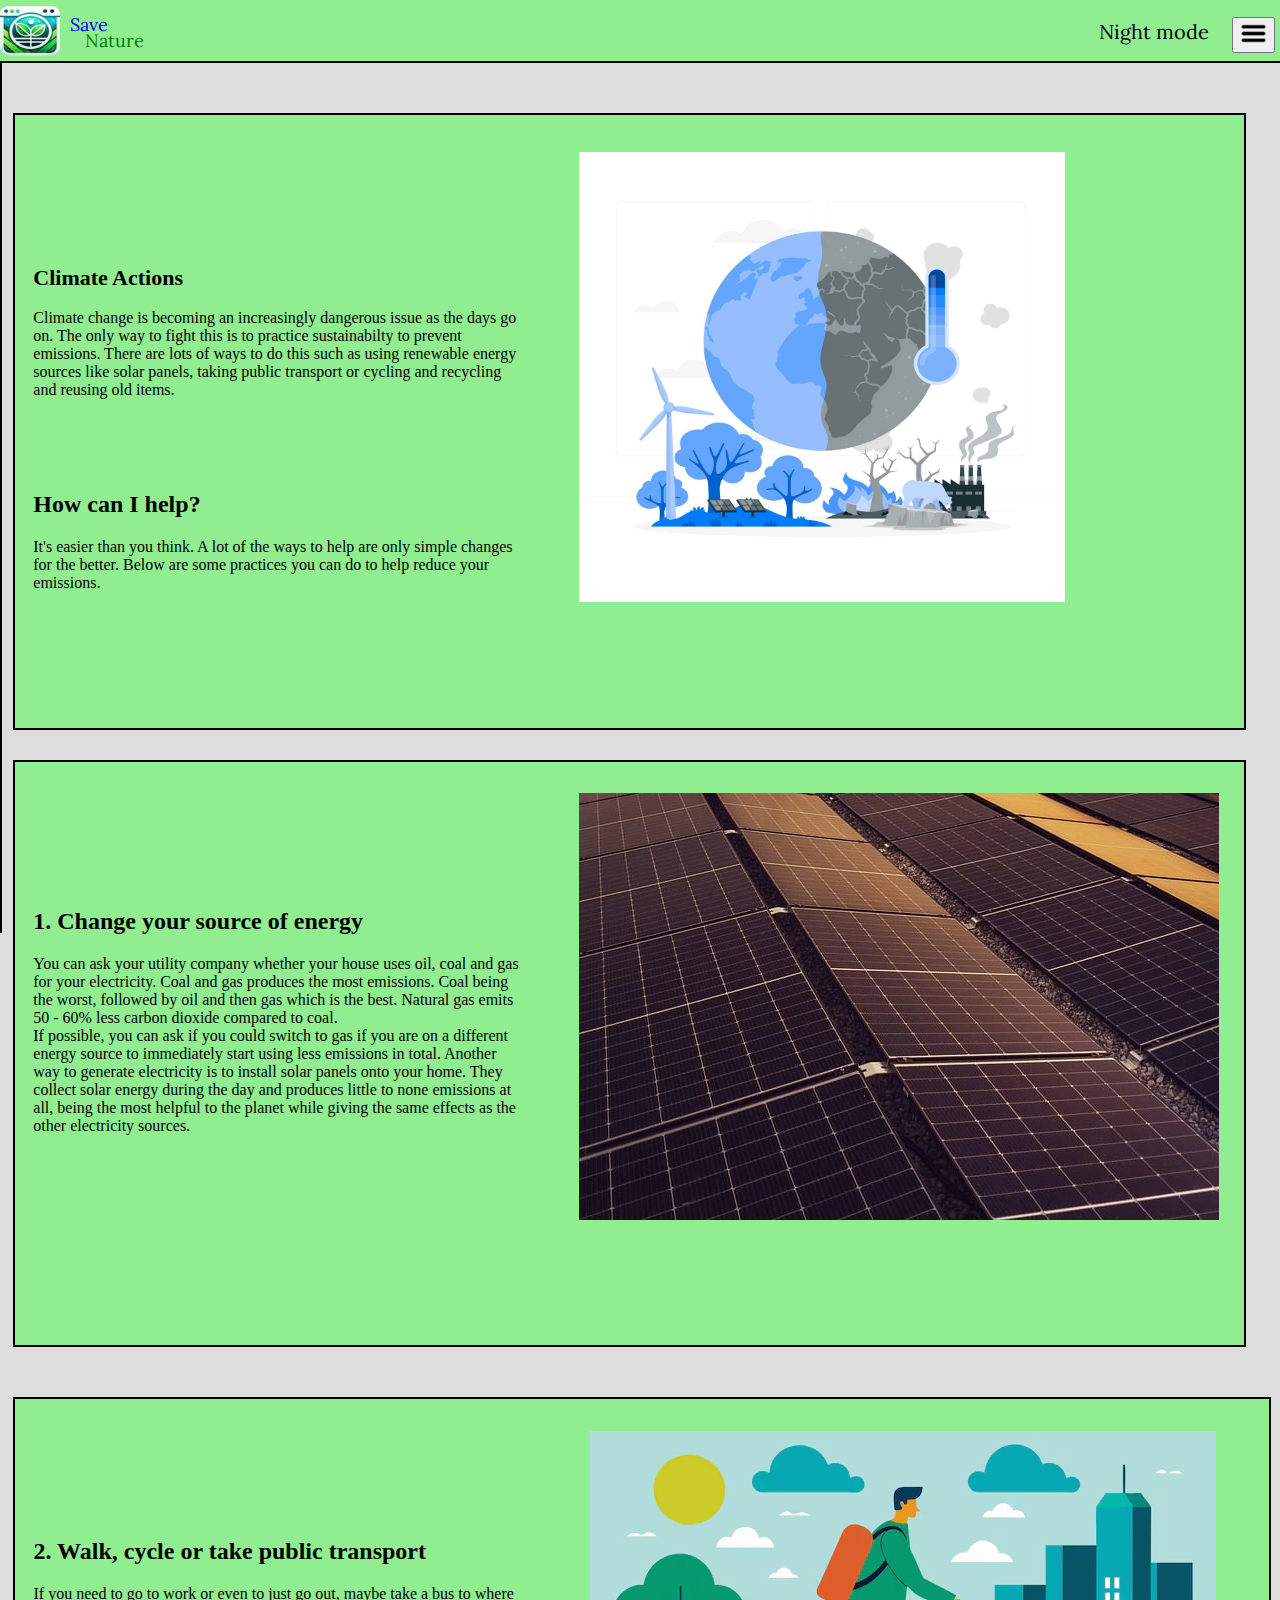
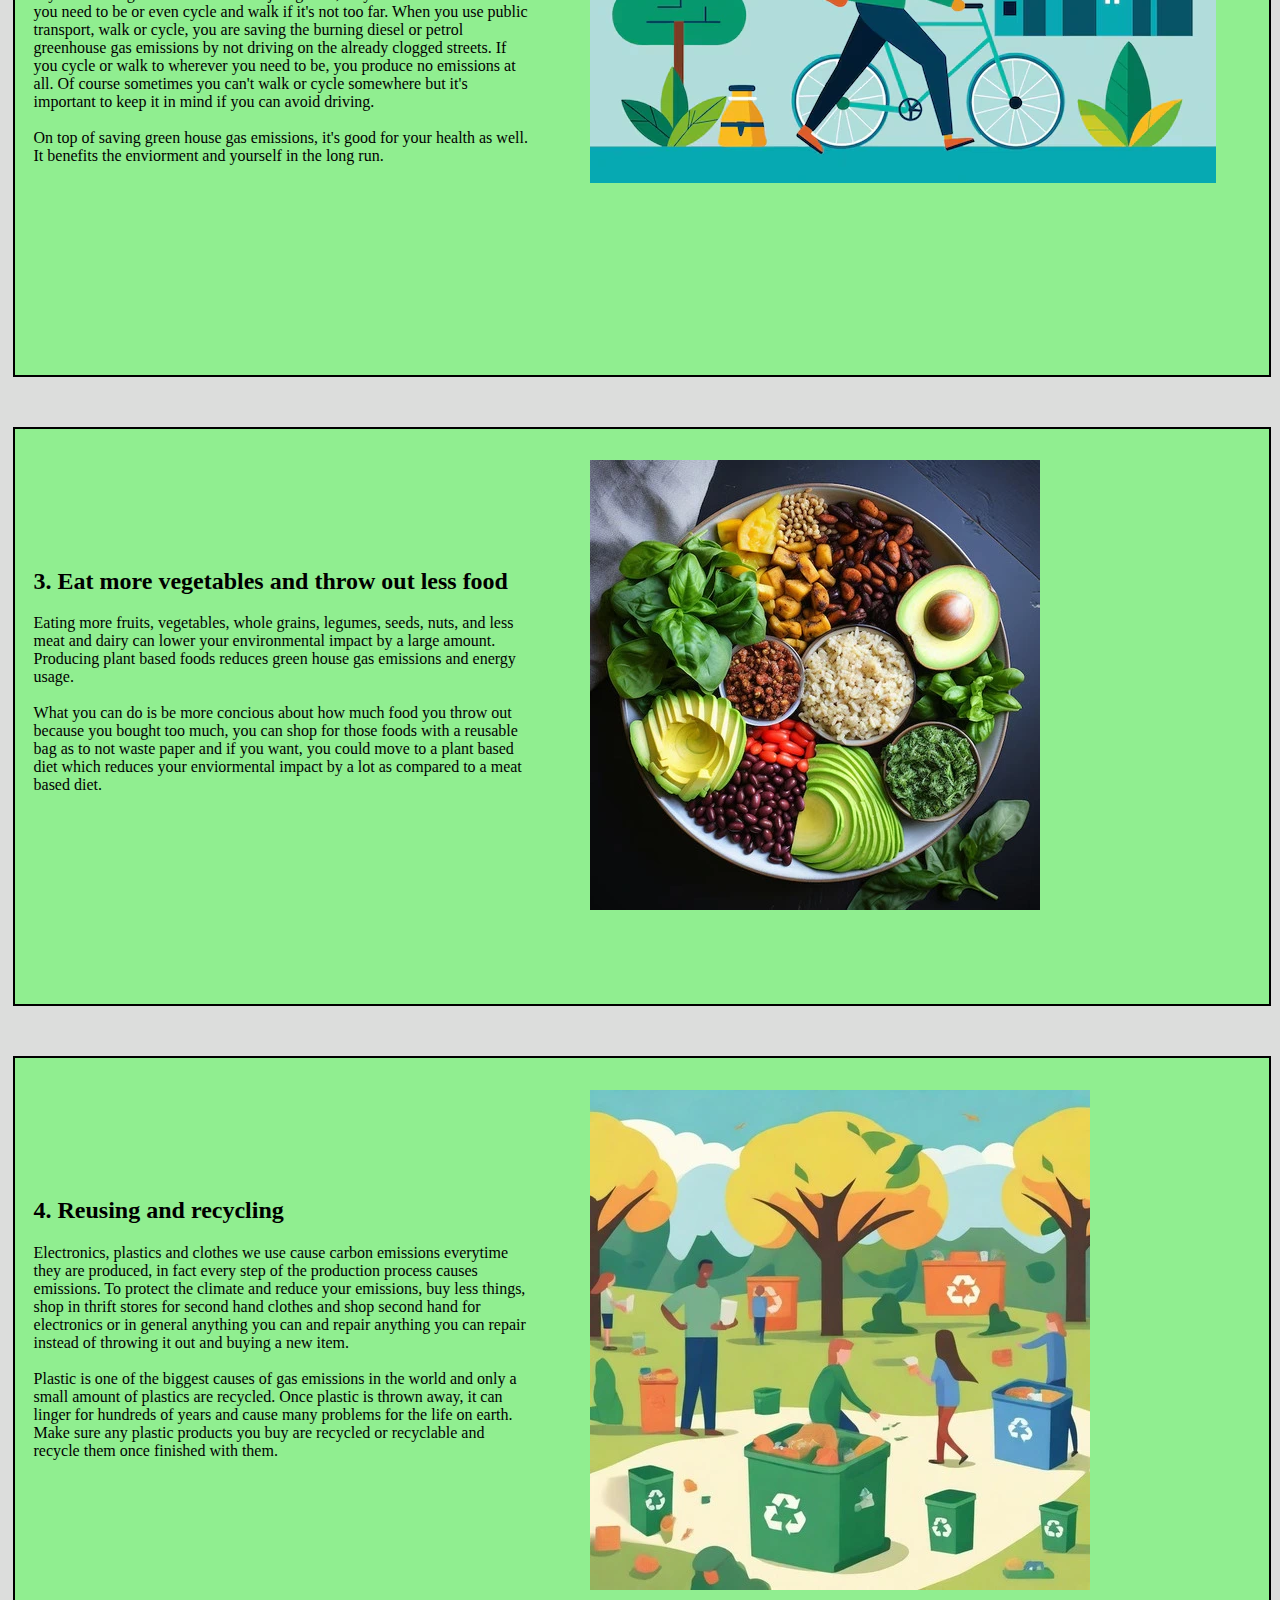
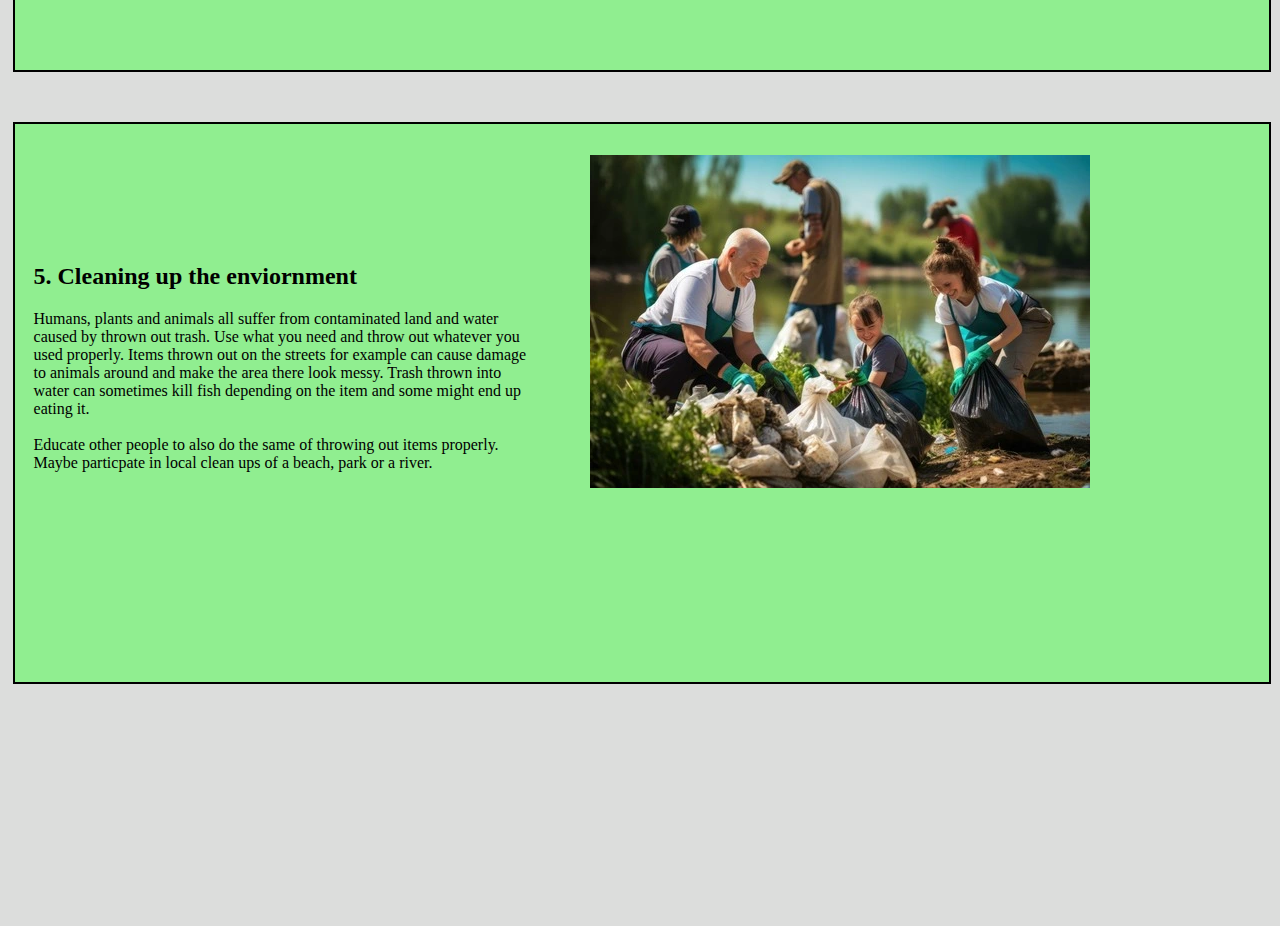
==== commit 88552ea1: "Add files via upload" ====
--- a/CA.html
+++ b/CA.html
@@ -15,7 +15,7 @@
 <body>
 
   <div id="mainBar" class="mainBar"> 
-    <img src="logo.webp" alt="logoPhoto" class="logo">
+    <img src="images/logo.webp" alt="logoPhoto" class="logo">
     <div class="save">Save</div>
     <div id="nature" class="nature">Nature</div>
     <button id="linesButton" onclick="openNav()"><img src="images/3LinesButton.png" class="lines"></button>
--- a/style.css
+++ b/style.css
@@ -227,7 +227,7 @@
   margin-left: 45%;
   margin-top: 20px;
   padding: 10px;
-
+  padding-bottom: 80px;
 }
 .dImgWE{
  
@@ -237,7 +237,7 @@
   margin-top: 20px;
   padding: 10px;
   margin-bottom: 40px;
-
+  padding-bottom: 80px;
 }
 .dImgTID{
   width: 50%;
@@ -246,7 +246,7 @@
   margin-top: 20px;
   padding: 10px;
   margin-bottom: 90px;
-
+  padding-bottom: 80px;
 }
 .SED{
   padding: 0.5%; /* adding inside extra space */
@@ -297,7 +297,20 @@
   margin-top: -30%;
   margin-left: 1%;
 }
-
+.Ref{
+  width: 96%;
+  background-color: lightgreen;
+  border: black 2px solid;
+  margin-top: 140px;
+  padding-left: 20px;
+}
+.RefN{
+  width: 96%;
+  background-color: #019128;
+  border: black 2px solid;
+  margin-top: 140px;
+  padding-left: 20px;
+}
 @media screen and (max-height: 375px) { /* make some different style for phone */
   .sidenav {padding-top: 15px;}
   .sidenav a {font-size: 18px;}
@@ -577,7 +590,8 @@
     margin-left: 1%;
   }
   }
-/* End of Roman's CSS*/
+
+  /* End of Roman's CSS*/
   /* Start of Scott's CSS*/
   .dImgS{
     width: 40%;
@@ -585,9 +599,9 @@
     margin-left: 45%;
     margin-top: 20px;
     padding: 10px;
-
-
-
+  
+  
+  
   }
   .dImgSS{
     width: 40%;
@@ -595,9 +609,9 @@
     margin-left: 45%;
     margin-top: 20px;
     padding: 10px;
-
-
-
+  
+  
+  
   }
   .imgS{
     width: 100%;
@@ -609,8 +623,9 @@
     padding-bottom: 120px;
     background-color: lightgreen; 
     border: black 2px solid; 
-    margin-top: 5%;
-    width: 96%;
+    margin-top: 30px;
+    width: 96%;
+    margin-bottom: 50px;
   }
 
   .CCA1{
@@ -618,86 +633,96 @@
     padding-bottom: 120px;
     background-color: lightgreen; 
     border: black 2px solid; 
-    margin-top: 5%;
-    width: 96%;
+    margin-top: 30px;
+    width: 96%;
+    margin-bottom: 50px;
   }
   .CCA1N{
     padding: 0.5%; 
     padding-bottom: 120px;
     background-color: #019128; 
     border: black 2px solid; 
-    margin-top: 5%;
-    width: 96%;
+    margin-top: 30px;
+    width: 96%;
+    margin-bottom: 50px;
   }
   .CCA2{
     padding: 0.5%; 
     padding-bottom: 120px;
     background-color: lightgreen; 
     border: black 2px solid; 
-    margin-top: 5%;
-    width: 96%;
+    margin-top: 30px;
+    width: 96%;
+    margin-bottom: 50px;
   }
   .CCA2N{
     padding: 0.5%; 
     padding-bottom: 120px;
     background-color: #019128; 
     border: black 2px solid; 
-    margin-top: 5%;
-    width: 96%;
+    margin-top: 30px;
+    width: 96%;
+    margin-bottom: 50px;
   }
   .CCA3{
     padding: 0.5%; 
     padding-bottom: 120px;
     background-color: lightgreen; 
     border: black 2px solid; 
-    margin-top: 5%;
-    width: 96%;
+    margin-top: 30px;
+    width: 96%;
+    margin-bottom: 50px;
   }
   .CCA3N{
     padding: 0.5%; 
     padding-bottom: 120px;
     background-color: #019128; 
     border: black 2px solid; 
-    margin-top: 5%;
-    width: 96%;
+    margin-top: 30px;
+    width: 96%;
+    margin-bottom: 50px;
   }
   .CCA4{
     padding: 0.5%; 
     padding-bottom: 120px;
     background-color: lightgreen; 
     border: black 2px solid; 
-    margin-top: 5%;
-    width: 96%;
+    margin-top: 30px;
+    width: 96%;
+    margin-bottom: 50px;
   }
   .CCA4N{
     padding: 0.5%; 
     padding-bottom: 120px;
     background-color: #019128; 
     border: black 2px solid; 
-    margin-top: 5%;
-    width: 96%;
+    margin-top: 30px;
+    width: 96%;
+    margin-bottom: 50px;
   }
   .CCA5{
     padding: 0.5%; 
     padding-bottom: 120px;
     background-color: lightgreen; 
     border: black 2px solid; 
-    margin-top: 5%;
-    width: 96%;
+    margin-top: 30px;
+    width: 96%;
+    margin-bottom: 50px;
   }
   .CCA5N{
     padding: 0.5%; 
     padding-bottom: 120px;
     background-color: #019128; 
     border: black 2px solid; 
-    margin-top: 5%;
-    width: 96%;
+    margin-top: 30px;
+    width: 96%;
+    margin-bottom: 50px;
   }
 
   .location{  /* to change the position of the google maps */
     position: relative;
   }
-
+  
   .locationn{   /* to change the position of the google maps*/
     position: absolute;
     left: 600px;
@@ -730,6 +755,182 @@
     margin-left: 0;
   }
   .dImgSS{
+    width: 10%;
+    height: 450px;
+    margin-left: 45%;
+    margin-top: 20px;
+    padding: 10px;
+  }
+
+
+}
+
+@media (min-width: 950px ) and (max-width: 1290px) { /* code to make it responsive on tablets*/
+  .CA1{
+    width: 98%;
+    margin-left: 0;
+  }
+
+  .CCA2{
+    width: 98%;
+    margin-left: 0;
+  }
+  .CCA3{
+    width: 98%;
+    margin-left: 0;
+  }
+
+  .CCA4{
+    width: 98%;
+    margin-left: 0;
+  }
+
+  .CCA5{
+    width: 98%;
+    margin-left: 0;
+  }
+  .dImgSS{
+    width: 40%;
+    height: 450px;
+    margin-left: 45%;
+    margin-top: 15px;
+    padding: 10px;
+  }
+
+}
+/* End of Scott's CSS */
+/* Start of Egor's CSS */
+  .dpictures{
+    width: 40%;
+    height: 450px;
+    margin-left: 45%;
+    margin-top: 20px;
+    padding: 10px;
+  }
+  .dpictures{
+    width: 40%;
+    height: 450px;
+    margin-left: 45%;
+    margin-top: 20px;
+    padding: 10px;
+  }
+  .pictures{
+    width: 100%;
+    height: 100%;
+  }
+  .UW1{
+    padding: 0.5%;
+    padding-bottom: 120px;
+    background-color: lightgreen; 
+    border: black 2px solid; 
+    margin-top: 5%;
+    width: 96%;
+  }
+  .UUW1{
+    padding: 0.5%; 
+    padding-bottom: 120px;
+    background-color: lightgreen; 
+    border: black 2px solid; 
+    margin-top: 5%;
+    width: 96%;
+  }
+  .UUW1N{
+    padding: 0.5%; 
+    padding-bottom: 120px;
+    background-color: #019128; 
+    border: black 2px solid; 
+    margin-top: 5%;
+    width: 96%;
+  }
+  .UUW2{
+    padding: 0.5%; 
+    padding-bottom: 120px;
+    background-color: lightgreen; 
+    border: black 2px solid; 
+    margin-top: 5%;
+    width: 96%;
+  }
+  .UUW2N{
+    padding: 0.5%; 
+    padding-bottom: 120px;
+    background-color: #019128; 
+    border: black 2px solid; 
+    margin-top: 5%;
+    width: 96%;
+  }
+  .UUW3{
+    padding: 0.5%; 
+    padding-bottom: 120px;
+    background-color: lightgreen; 
+    border: black 2px solid; 
+    margin-top: 5%;
+    width: 96%;
+  }
+  .UUW3N{
+    padding: 0.5%; 
+    padding-bottom: 120px;
+    background-color: #019128; 
+    border: black 2px solid; 
+    margin-top: 5%;
+    width: 96%;
+  }
+  .UUW4{
+    padding: 0.5%; 
+    padding-bottom: 120px;
+    background-color: lightgreen; 
+    border: black 2px solid; 
+    margin-top: 5%;
+    width: 96%;
+  }
+  .UUW4N{
+    padding: 0.5%; 
+    padding-bottom: 120px;
+    background-color: #019128; 
+    border: black 2px solid; 
+    margin-top: 5%;
+    width: 96%;
+  }
+  .UUW5{
+    padding: 0.5%; 
+    padding-bottom: 120px;
+    background-color: lightgreen; 
+    border: black 2px solid; 
+    margin-top: 5%;
+    width: 96%;
+  }
+  .UWW5N{
+    padding: 0.5%; 
+    padding-bottom: 120px;
+    background-color: #019128; 
+    border: black 2px solid; 
+    margin-top: 5%;
+    width: 96%;
+  }
+  .dark-mode{
+    background-color: rgb(0,0,0,0.4); 
+  }
+@media (max-width: 950px) { /* code to make it responsive on phone*/
+  .UW1{
+    width: 60%;
+    margin-left: 0;
+  }
+  .UUW2{
+    width: 98%;
+    margin-left: 0;
+  }
+  .UUW3{
+    width: 98%;
+    margin-left: 0;
+  }
+  .UUW4{
+    width: 98%;
+    margin-left: 0;
+  }
+  .UUW5{
+    width: 98%;
+    margin-left: 0;
+  }
+  .dpictures{
     width: 40%;
     width: 10%;
     height: 450px;
@@ -737,38 +938,165 @@
     margin-top: 20px;
     padding: 10px;
   }
-
-
-}
-
+}
 @media (min-width: 950px ) and (max-width: 1290px) { /* code to make it responsive on tablets*/
-  .CA1{
-    width: 98%;
-    margin-left: 0;
-  }
-
-  .CCA2{
-    width: 98%;
-    margin-left: 0;
-  }
-  .CCA3{
-    width: 98%;
-    margin-left: 0;
-  }
-
-  .CCA4{
-    width: 98%;
-    margin-left: 0;
-  }
-
-  .CCA5{
-    width: 98%;
-    margin-left: 0;
-  }
-  .dImgSS{
+  .UW1{
+    width: 98%;
+    margin-left: 0;
+  }
+  .UUW2{
+    width: 98%;
+    margin-left: 0;
+  }
+  .UUW3{
+    width: 98%;
+    margin-left: 0;
+  }
+  .UUW4{
+    width: 98%;
+    margin-left: 0;
+  }
+  .UUW5{
+    width: 98%;
+    margin-left: 0;
+  }
+  .dpictures{
     width: 40%;
     height: 450px;
     margin-left: 45%;
     margin-top: 20px;
     padding: 10px;
   }
+}
+.OL1{
+  padding: 0.5%;
+  padding-bottom: 120px;
+  background-color: lightgreen; 
+  border: black 2px solid; 
+  margin-top: 5%;
+  width: 96%;
+}
+.OOL1{
+  padding: 0.5%; 
+  padding-bottom: 120px;
+  background-color: lightgreen; 
+  border: black 2px solid; 
+  margin-top: 5%;
+  width: 96%;
+}
+.OOL1N{
+  padding: 0.5%; 
+  padding-bottom: 120px;
+  background-color: #019128; 
+  border: black 2px solid; 
+  margin-top: 5%;
+  width: 96%;
+}
+.OOL2{
+  padding: 0.5%; 
+  padding-bottom: 120px;
+  background-color: lightgreen; 
+  border: black 2px solid; 
+  margin-top: 5%;
+  width: 96%;
+}
+.OOL2N{
+  padding: 0.5%; 
+  padding-bottom: 120px;
+  background-color: #019128; 
+  border: black 2px solid; 
+  margin-top: 5%;
+  width: 96%;
+}
+.OOL3{
+  padding: 0.5%; 
+  padding-bottom: 120px;
+  background-color: lightgreen; 
+  border: black 2px solid; 
+  margin-top: 5%;
+  width: 96%;
+}
+.OOL3N{
+  padding: 0.5%; 
+  padding-bottom: 120px;
+  background-color: #019128; 
+  border: black 2px solid; 
+  margin-top: 5%;
+  width: 96%;
+}
+.OOL4{
+  padding: 0.5%; 
+  padding-bottom: 120px;
+  background-color: lightgreen; 
+  border: black 2px solid; 
+  margin-top: 5%;
+  width: 96%;
+}
+.OOL4N{
+  padding: 0.5%; 
+  padding-bottom: 120px;
+  background-color: #019128; 
+  border: black 2px solid; 
+  margin-top: 5%;
+  width: 96%;
+}
+.OOL5{
+  padding: 0.5%; 
+  padding-bottom: 120px;
+  background-color: lightgreen; 
+  border: black 2px solid; 
+  margin-top: 5%;
+  width: 96%;
+}
+.OOL5N{
+  padding: 0.5%; 
+  padding-bottom: 120px;
+  background-color: #019128; 
+  border: black 2px solid; 
+  margin-top: 5%;
+  width: 96%;
+}
+@media (min-width: 950px ) and (max-width: 1290px) { /* code to make it responsive on tablets*/
+  .OL1{
+    width: 98%;
+    margin-left: 0;
+  }
+  .OOL2{
+    width: 98%;
+    margin-left: 0;
+  }
+  .OOL3{
+    width: 98%;
+    margin-left: 0;
+  }
+  .OOL4{
+    width: 98%;
+    margin-left: 0;
+  }
+  .OOL5{
+    width: 98%;
+    margin-left: 0;
+  }
+}
+@media (max-width: 950px) { /* code to make it responsive on phone*/
+  .OL1{
+    width: 60%;
+    margin-left: 0;
+  }
+  .OOL2{
+    width: 98%;
+    margin-left: 0;
+  }
+  .OOL3{
+    width: 98%;
+    margin-left: 0;
+  }
+  .OOL4{
+    width: 98%;
+    margin-left: 0;
+  }
+  .OOL5{
+    width: 98%;
+    margin-left: 0;
+  }
+}